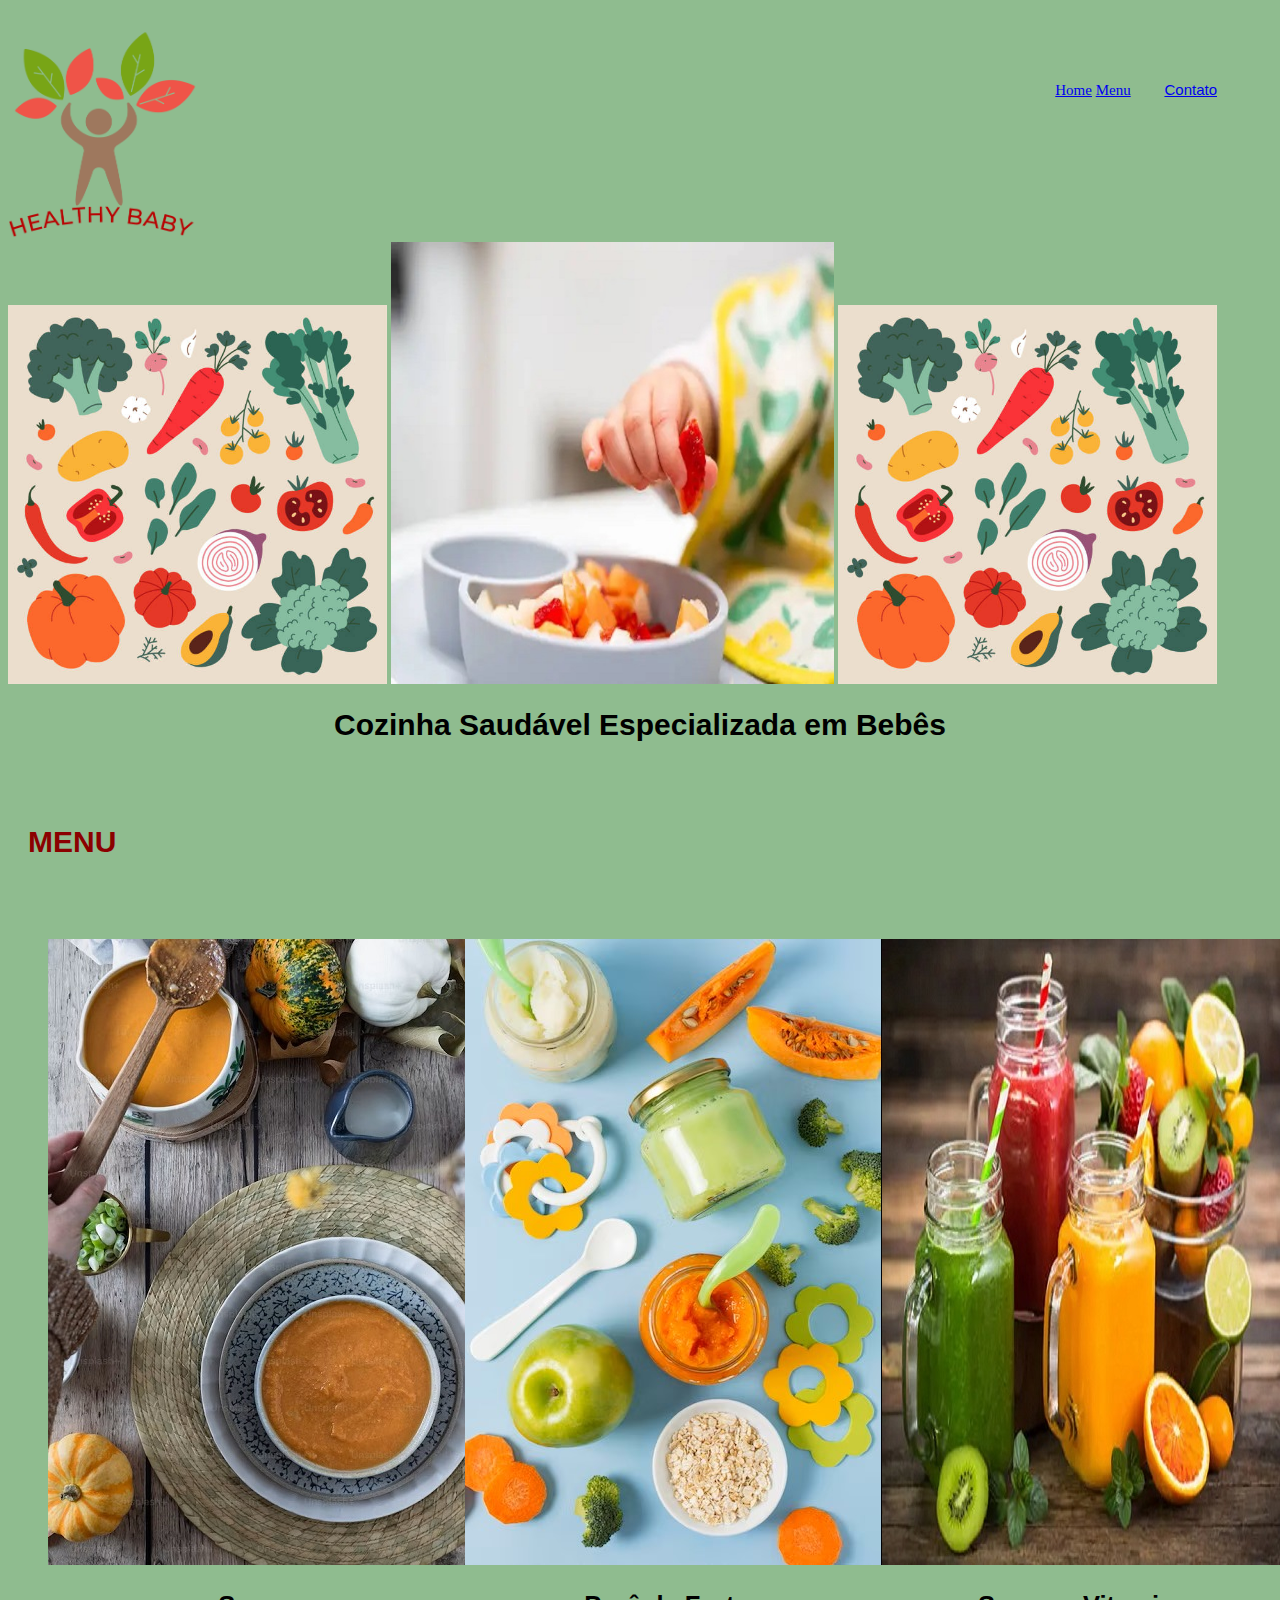
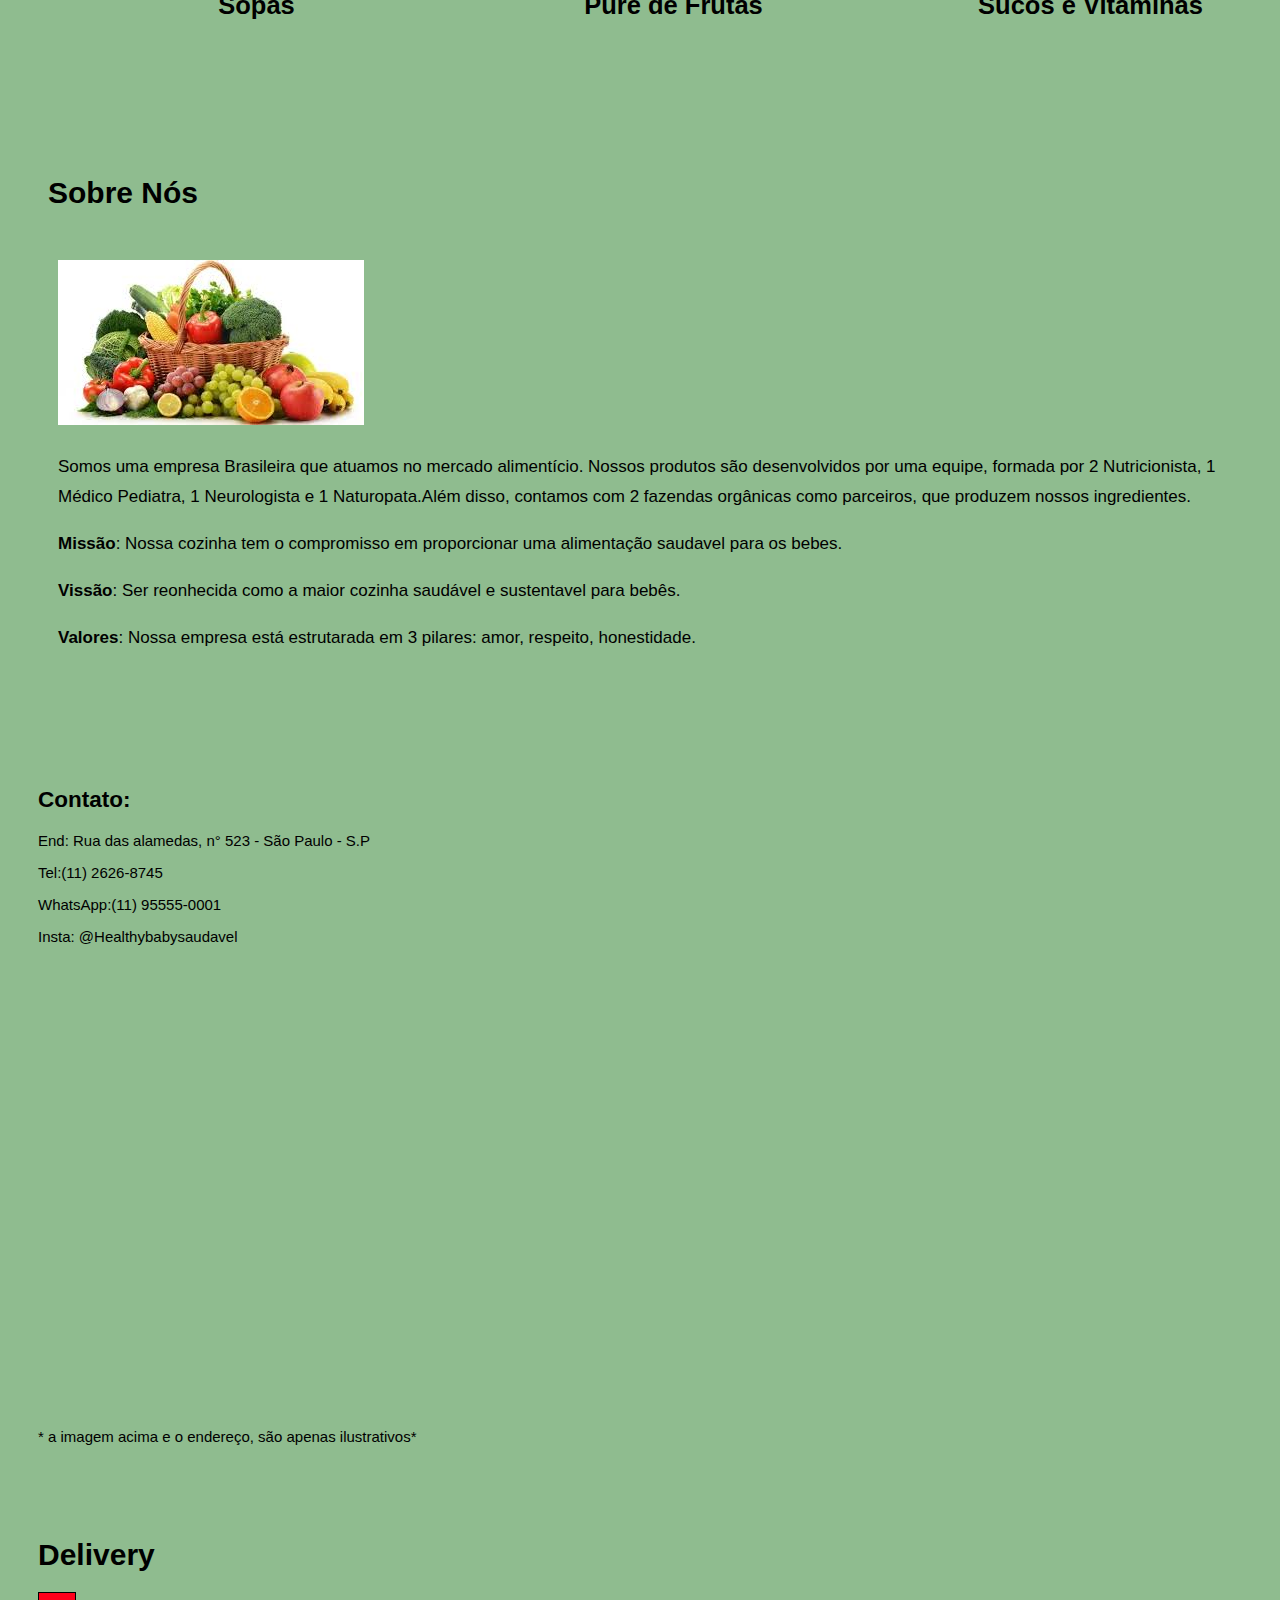
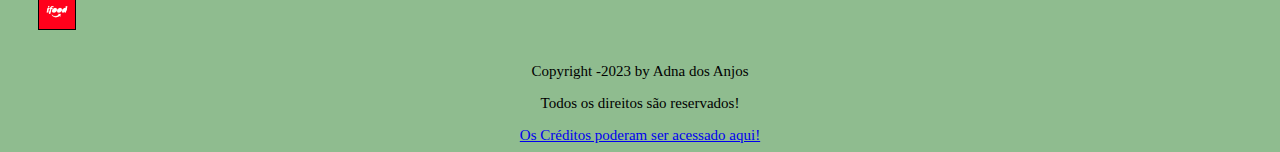
==== index.html @ 473ea643 "Cardápio" ====
<!DOCTYPE html>
<br lang="pt-br">
<head>
    <meta charset="UTF-8">
    <meta name="viewport" content="width=device-width, initial-scale=1.0">
    <link rel="stylesheet"type="text/css" href="style.css">
    <title>Cardápio</title>
</head>

<body>
<body style = "background-color: #8FBC8F";>

    <!--cabeçalho página-->
<div class="links">
<a href ="#Sobre Nós">Home</a>
<a href ="#MENU" class="Menu">Menu</a>
<a href ="#Contato" class="Contato">Contato</a> 


</div>

<img src="img/LOGOTIPO3.png" width="15%" height="15%"><br>
<img src="img\plano de fundo.jpg" width="30%" height="30%">  
<img src="img\mao de bebe2.jpg" width="35%" height="35%" > 
<img src="img\plano de fundo.jpg" width="30%" height="30%" >
</div>
<div class=" subtitulo">
<h1>Cozinha Saudável Especializada em Bebês</h1>
</div>

<br>
<!--Menu-->

<a name="MENU"></a>
<div class="MENU">
<p><b><h2>MENU</p></b></div></h2>
<a href ="MENU"></a>
</div>
<!---Sopa-->
<section class="itens_menu">
<div class="Sopa">

    <img src="img\sopa2.jpg" usemap="#Sopas">
    <figcaption><h2>Sopas</h2></figcaption>
    <map name="Sopas">
    <area shape="default" alt="Sopas" title="Sopas"href="Sopas.html">
    <a href="Sopas.html"></a>
    </map>

</div>  
<!----Purê de Frutas-->
<div class="Purê_de_Frutas">
    <img src="img\purezinho.jpeg" title="Purê de Frutas"usemap="#Purê de Frutas">
    <figcaption><h2><span>Purê de Frutas</h3></figcaption></span>
    <map name="Purê de Frutas">
    <area shape="default" alt="Purê de Frutas"title="Purê de Frutas" href="Purê de Frutas.html">
    <a href="Purê de Frutas.html"></a>
    </map>
</div> 
<!-----Sucos e Vitaminas--->
<div class="Sucos_e_Vitaminas">
    <img src="img\suco1.2.jpg" usemap="#Sucos e Vitaminas">
    <figcaption><h2>Sucos e Vitaminas</h2></figcaption>
    <map name="Sucos e Vitaminas">
    <area shape="default" alt="Sucos e Vitaminas" title="Sucos e Vitaminas" href="Sucos_e_vitaminas.html">
    </map>
    
</div></section>

<br>
<!----Sobre Nós-->
<br></br>

<div class="Sobre">
<a name="Sobre Nós"></a>
<h1>Sobre Nós</h1></div>
<div class="Sobre_nós">
<img src="img\sobre.jpeg">

<p>Somos uma empresa Brasileira que atuamos no mercado alimentício. Nossos produtos são desenvolvidos por uma equipe, formada por 
2 Nutricionista, 1 Médico Pediatra, 1 Neurologista e 1 Naturopata.Além disso, contamos com 2 fazendas orgânicas como parceiros, que 
produzem nossos ingredientes. </p>
<p><b>Missão</b>: Nossa cozinha tem o compromisso em proporcionar uma alimentação saudavel para os bebes.</p>
<p><b>Vissão</b>: Ser reonhecida como a maior cozinha saudável e sustentavel para bebês.</p>
<p><b>Valores</b>: Nossa empresa está estrutarada em 3 pilares: amor, respeito, honestidade.
</p></p></div>


<br>
<br>

<!--Contato-->

<div class="Contato">
<a name="Contato"></a>
<h2>Contato:</h2>
<p>End: Rua das alamedas, n° 523 - São Paulo - S.P</p>
<p>Tel:(11) 2626-8745</p>
<p>WhatsApp:(11) 95555-0001</p>
<p>Insta: @Healthybabysaudavel</p>
<iframe src="https://www.google.com/maps/embed?pb=!4v1690588817384!6m8!1m7!1sfwIBwShB0_gBxDWs9pZmEQ!2m2!1d-23.56446141131467!2d-46.65884759528473!3f220.39192803305642!4f1.6545133466533457!5f0.7820865974627469" width="600" height="450" style="border:0;" allowfullscreen="" loading="lazy" referrerpolicy="no-referrer-when-downgrade"></iframe>
<p>* a imagem acima e  o endereço, são apenas ilustrativos*</p>
</div>
<br></br>
<div class="ifood">
<figcaption><h1>Delivery</h1></figcaption>
<img src="img\ifood.png" width="03%" height="03%"usemap="#Delivery"border="1" >
<map name="Delivery">
<area shape="default" alt="Delivery" href="https://www.ifood.com.br/">
<a href="https://www.ifood.com.br/"></a>
</map></div>


<!--Rodapé-->
<div class="Créditos">
    <footer><p>Copyright -2023 by Adna dos Anjos</p> 
    <p>Todos os direitos são reservados!</p>
<a href="creditos.html">Os Créditos poderam ser acessado aqui!

</footer></div>
</body>
</html>
---- style.css ----
@charset "UTF-8";

body{
background-color: #8FBC8F";

}
/* index*/
.links{
float: right;
display: block;
background-color: #8FBC8F;
color:"#darkred";

padding: 25px 25px;

font-size: 15px;;

}
.imagem_topo{
background-image:url= ("img/LOGOTIPO1.png");
display:inline;
padding: 10px;
margin: 10px;
text-align: center;
}
.MENU{
font-size:  20px;
font-family:arial;
font-style: inherit;
color:darkred;
padding:10px;
margin: 10px;
text-align: left;
}

.itens_menu{

display: flex;
text-align: center;
font-size: 17px;
font-family: arial;
font-style:inherit;
margin: 40px;
padding: auto;
}
.Sopas{
float: left;
display: flex;

}
.Purê_de_Frutas{
float: left;

}
.Sucos_e_Vitaminas{
gap:30px;
float: right;
}



.subtitulo{
    text-align: center;
    font-size: 15px;
    font-family: Arial;
}

.Sobre{
font-size:  15px;
font-family: Arial;
margin: 40px;
text-align: left;


}

.Sobre_nós{
font-size: 17px;
font-family: Arial;
margin:50px;
display:block;
line-height: 30px;
text-align: left;

}

.Contato{
font-size: 15px;
font-family: Arial;
padding: 20px;
margin: 10px;
display:inline-block;

}

.ifood{

font-size: 15px;
font-family: arial;
padding: 20 px;
margin:30px;
}


/*O bloco3 está no Suco e Vitaminas*/
.bloco3{
text-align:center ;
font-size: 15px;
font-family: Arial;
margin: auto;
} 
.bloco3_1{
text-align:center;
font-size: 17px;
font-family: Arial;
padding: 10px;

}
/*O bloco2 está no Purê de frutas*/
.bloco2{

text-align:center;
font-size:15px ;
font-family: arial;
margin: auto;
}

.bloco2_1{
font-size: 17px;
font-family: Arial;
text-align: center;
padding: 10px;
}

/* O bloco1 está no Sopas*/
.bloco1{
text-align: center;
font-size: 15px;
font-family: Arial;
margin: auto;
}
.bloco1_2{
text-align: center;
font-size: 17px;
font-family: Arial;
padding: 10px;
}
/*Rodapé*/
.Créditos
{
text-align: center;
font-size: 15px;
font-family: 'Times New Roman';
}

.Rodapé{
    background-color:#c3d5f6;
    line-height:40px ;
    text-align: center;
    font-size: 20px;
    font-family: Arial;

}
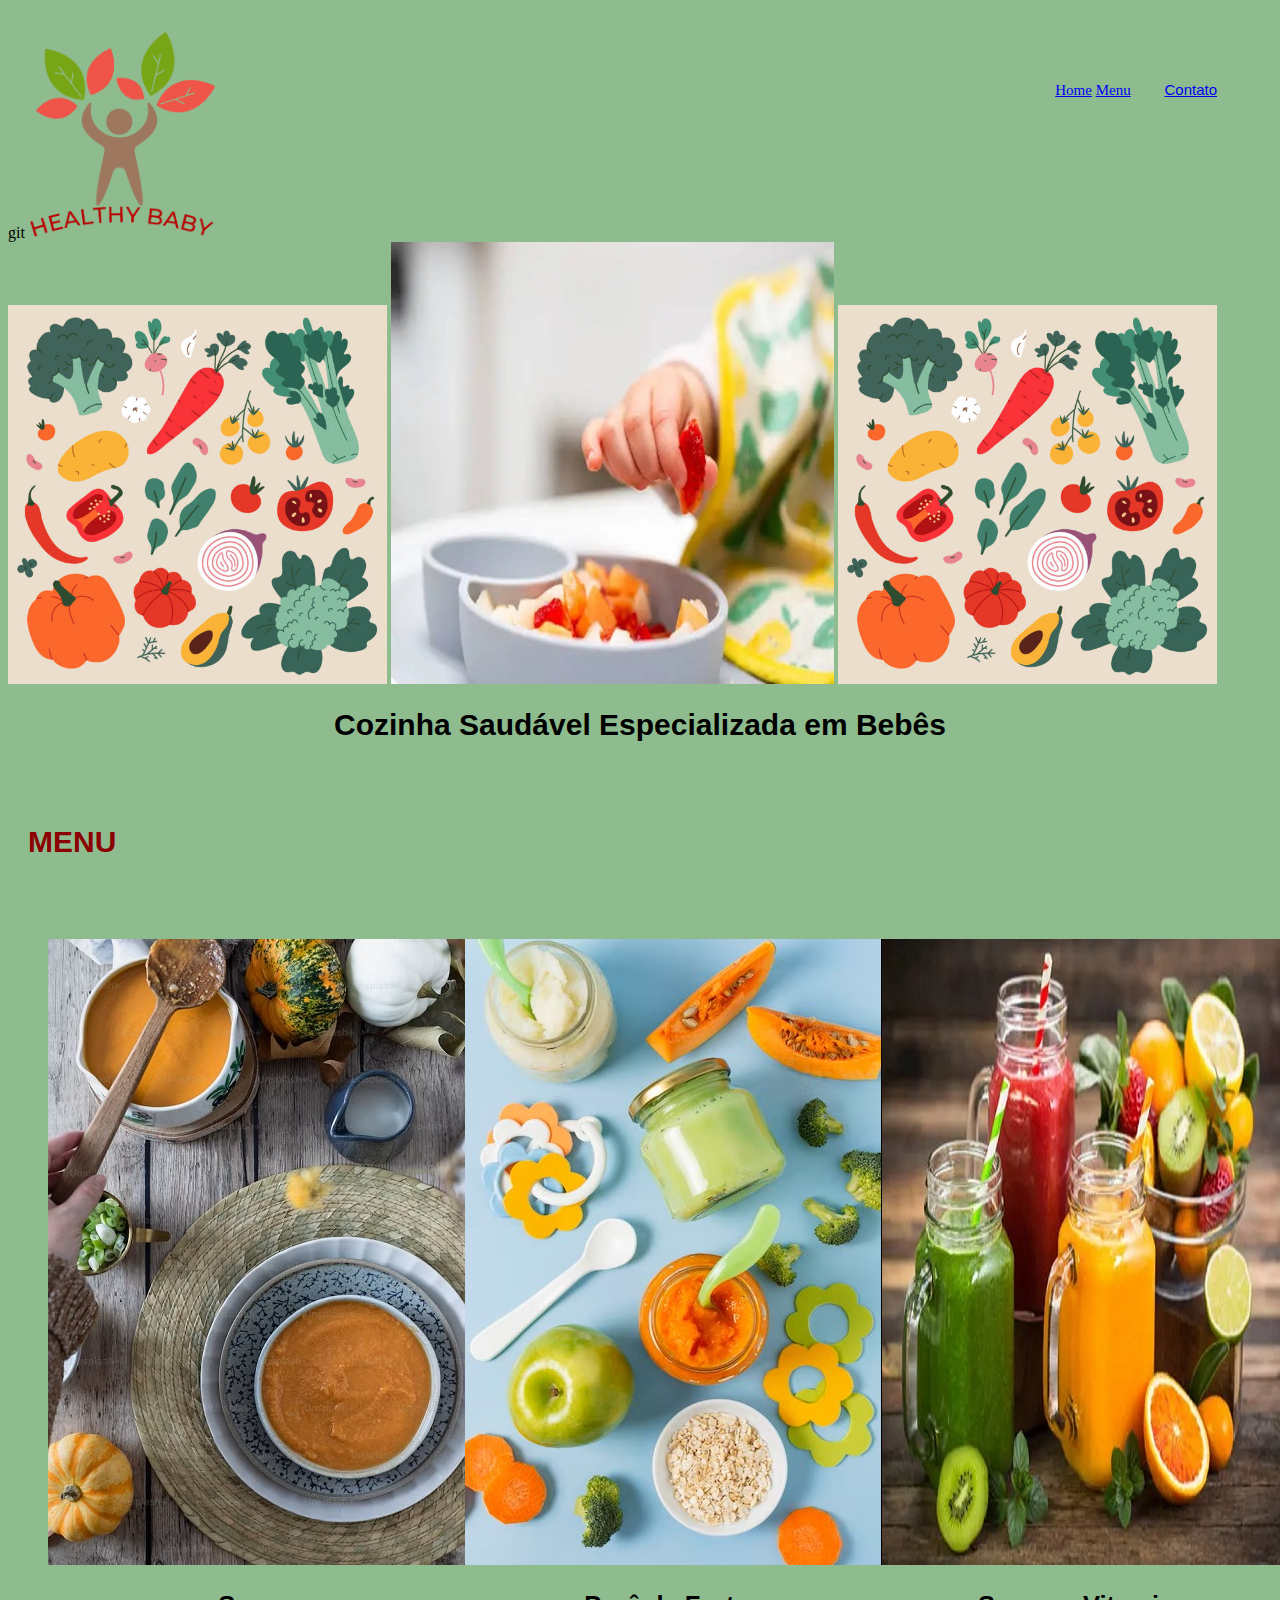
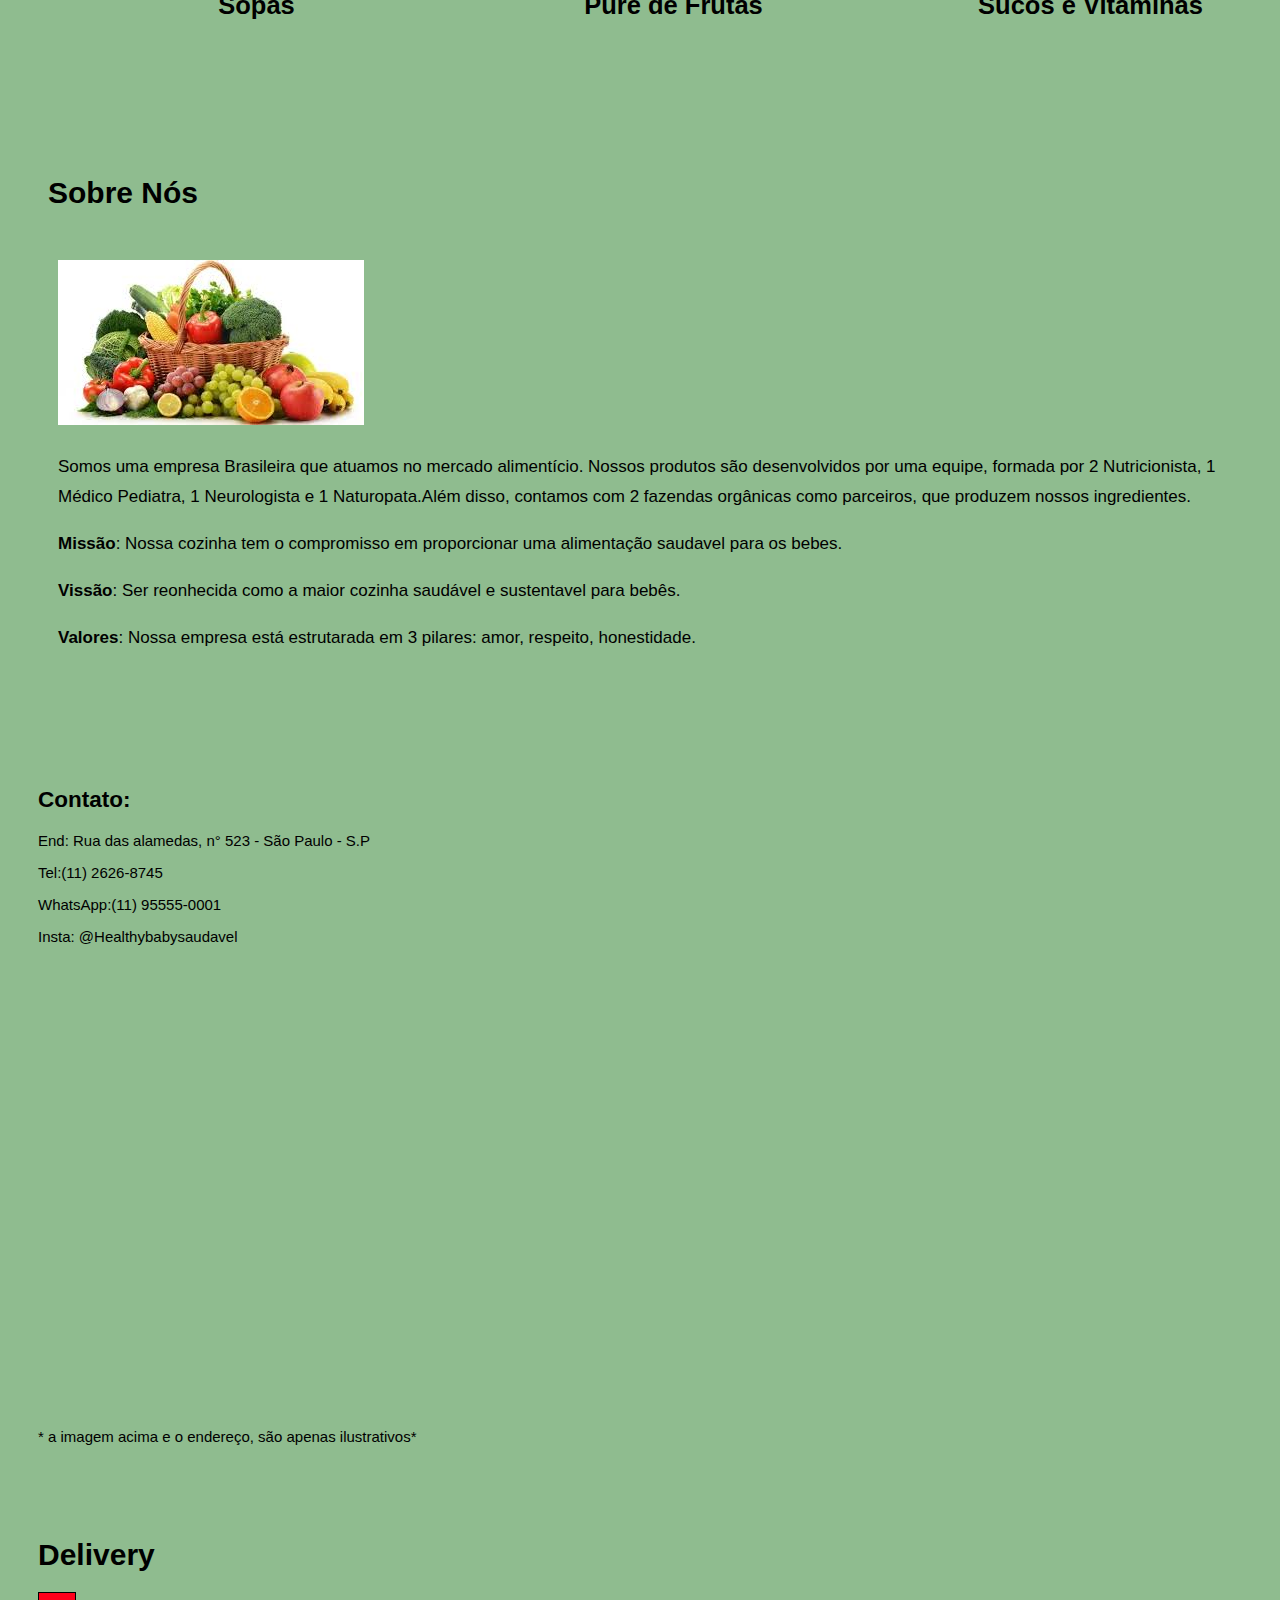
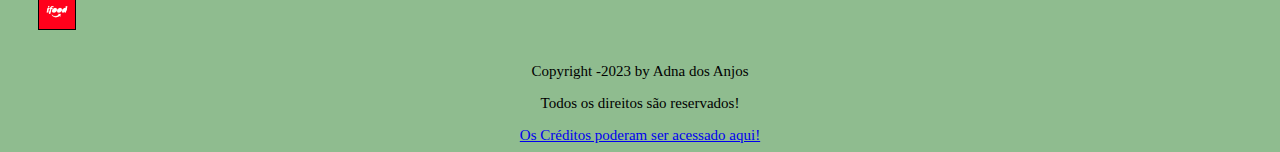
==== commit 8cd00e97: "Cardápio" ====
--- a/index.html
+++ b/index.html
@@ -2,14 +2,14 @@
 <br lang="pt-br">
 <head>
     <meta charset="UTF-8">
-    <meta name="viewport" content="width=device-width, initial-scale=1.0">
+    <meta name="viewport" content="width=device-width, initial-scale=1">
     <link rel="stylesheet"type="text/css" href="style.css">
     <title>Cardápio</title>
 </head>
 
 <body>
 <body style = "background-color: #8FBC8F";>
-
+git
     <!--cabeçalho página-->
 <div class="links">
 <a href ="#Sobre Nós">Home</a>
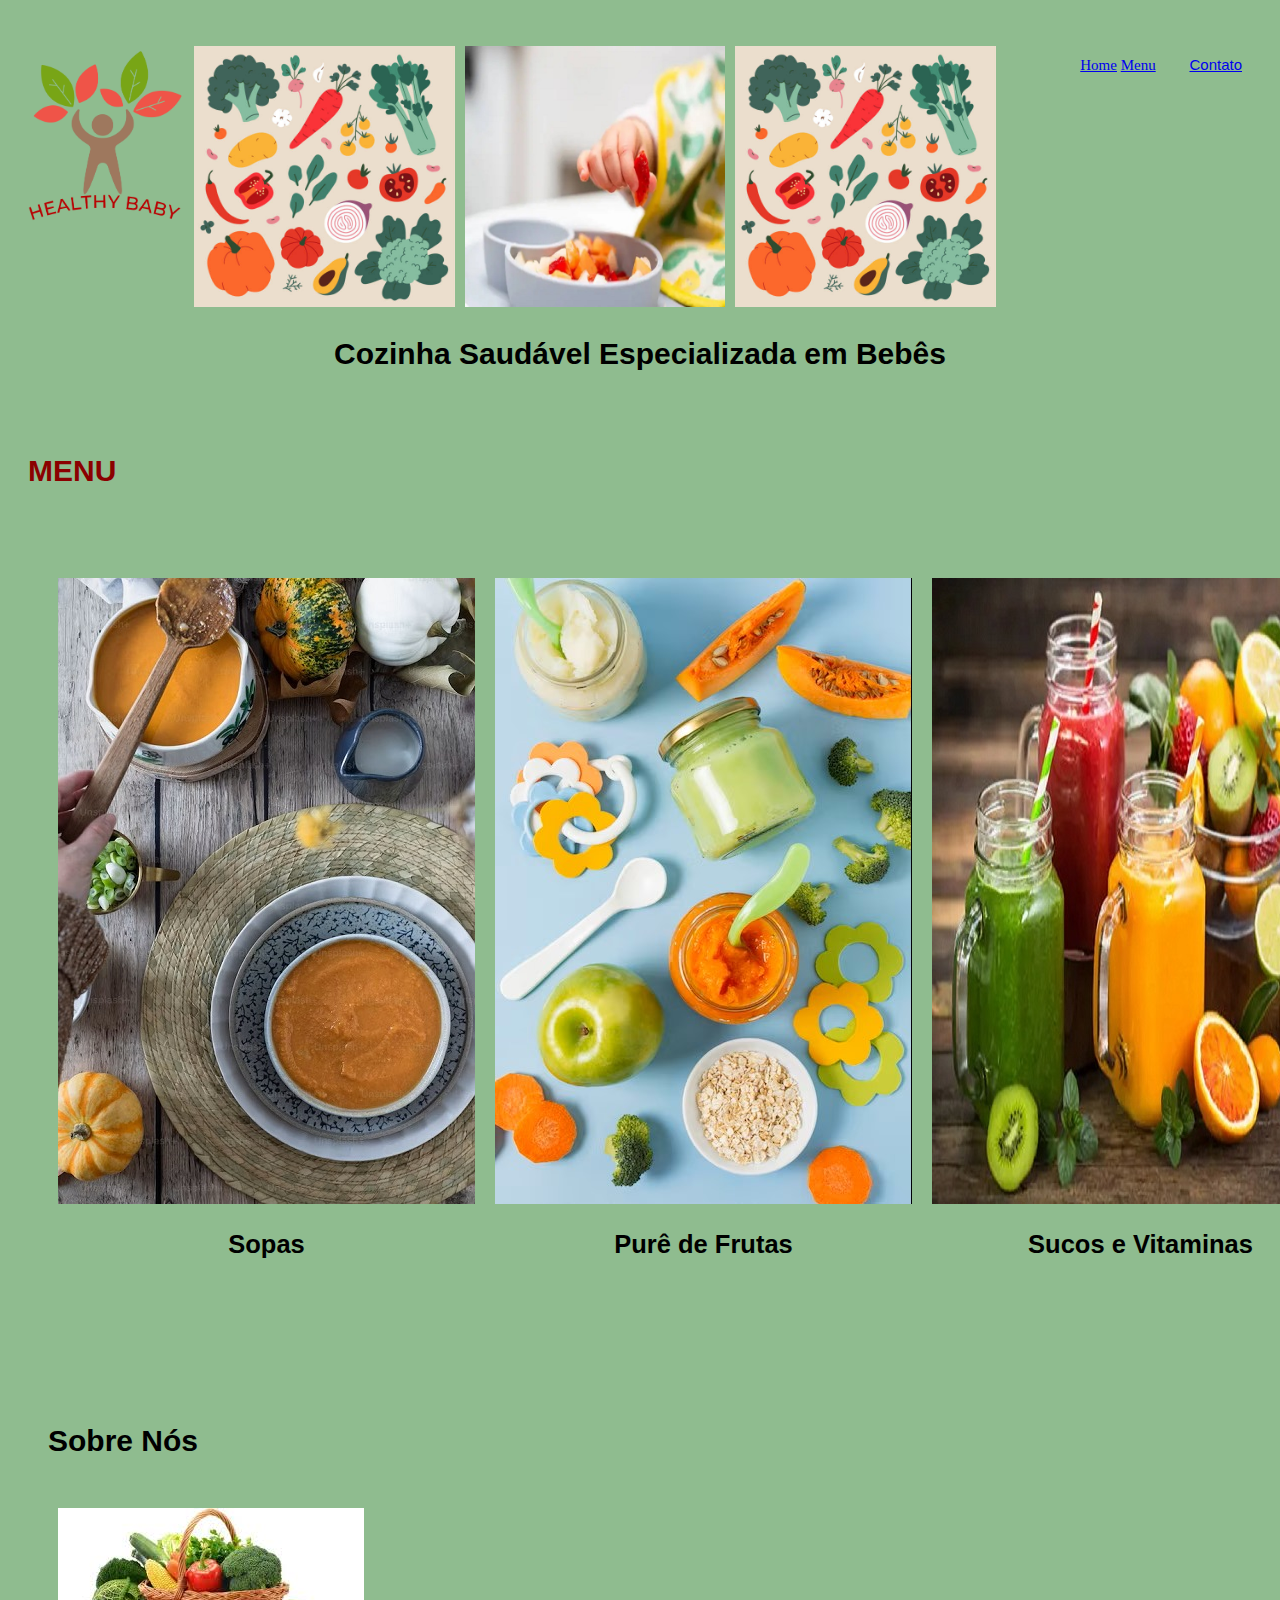
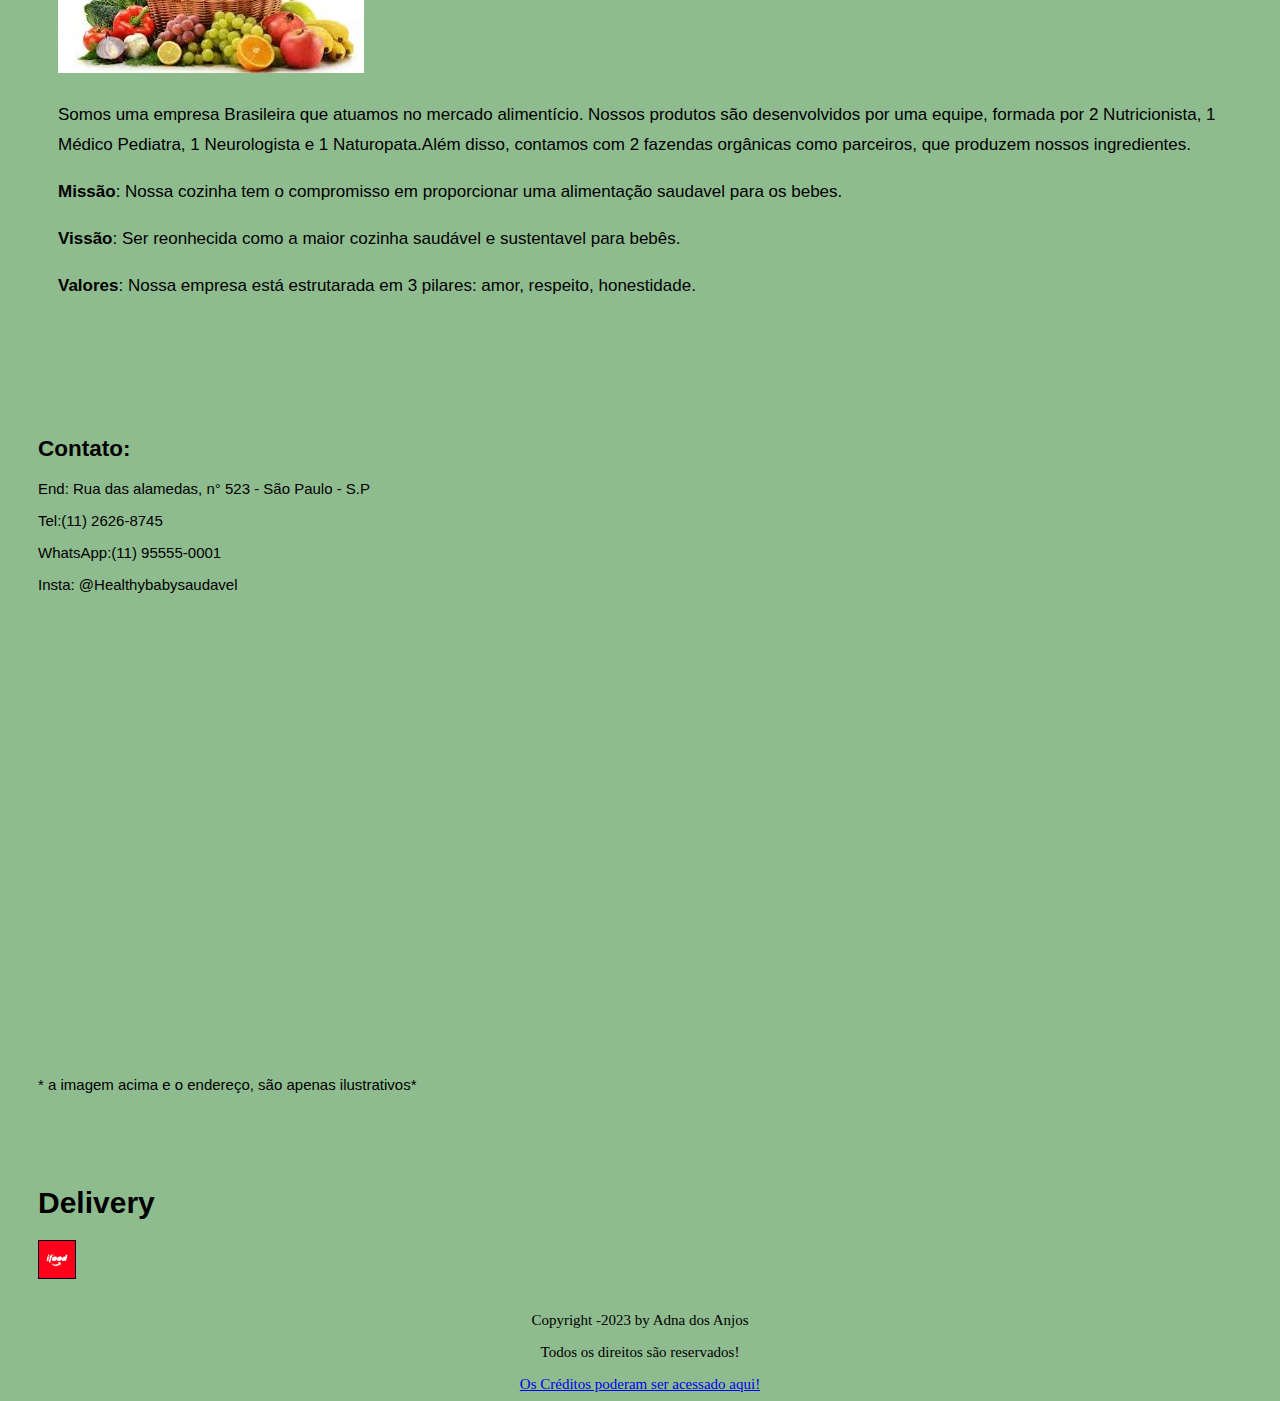
==== commit a5e09d36: "Cardápio" ====
--- a/index.html
+++ b/index.html
@@ -5,11 +5,16 @@
     <meta name="viewport" content="width=device-width, initial-scale=1">
     <link rel="stylesheet"type="text/css" href="style.css">
     <title>Cardápio</title>
+
+
+   
 </head>
 
 <body>
-<body style = "background-color: #8FBC8F";>
-git
+
+
+<body style = "background-color: #8FBC8F">
+
     <!--cabeçalho página-->
 <div class="links">
 <a href ="#Sobre Nós">Home</a>
@@ -18,11 +23,11 @@
 
 
 </div>
-
-<img src="img/LOGOTIPO3.png" width="15%" height="15%"><br>
-<img src="img\plano de fundo.jpg" width="30%" height="30%">  
-<img src="img\mao de bebe2.jpg" width="35%" height="35%" > 
-<img src="img\plano de fundo.jpg" width="30%" height="30%" >
+<div class="plano_fundo">
+<img src="img/LOGOTIPO3.png" width="15%" height="15%">
+<img src="img\plano de fundo.jpg" width="25%" height="25%">  
+<img src="img\mao de bebe2.jpg" width="25%" height="25%"> 
+<img src="img\plano de fundo.jpg" width="25%" height="25%">
 </div>
 <div class=" subtitulo">
 <h1>Cozinha Saudável Especializada em Bebês</h1>
@@ -33,7 +38,7 @@
 
 <a name="MENU"></a>
 <div class="MENU">
-<p><b><h2>MENU</p></b></div></h2>
+<p><b><h2>MENU</p></b></h2>
 <a href ="MENU"></a>
 </div>
 <!---Sopa-->
@@ -119,4 +124,5 @@
 
 </footer></div>
 </body>
+</styl>
 </html>--- a/style.css
+++ b/style.css
@@ -2,28 +2,27 @@
 @charset "UTF-8";
 
 body{
-background-color: #8FBC8F";
-
+background-color:#8FBC8F";
 }
 /* index*/
 .links{
 float: right;
-display: block;
+display:inline-block;
 background-color: #8FBC8F;
-color:"#darkred";
+color:crimson;
 
-padding: 25px 25px;
-
-font-size: 15px;;
+font-size: 15px;
 
 }
-.imagem_topo{
-background-image:url= ("img/LOGOTIPO1.png");
-display:inline;
+.plano_fundo{
+display: flex;
 padding: 10px;
 margin: 10px;
-text-align: center;
+gap:10px;
+
+
 }
+
 .MENU{
 font-size:  20px;
 font-family:arial;
@@ -35,35 +34,21 @@
 }
 
 .itens_menu{
-
 display: flex;
 text-align: center;
 font-size: 17px;
 font-family: arial;
 font-style:inherit;
-margin: 40px;
-padding: auto;
-}
-.Sopas{
-float: left;
-display: flex;
-
-}
-.Purê_de_Frutas{
-float: left;
-
-}
-.Sucos_e_Vitaminas{
-gap:30px;
-float: right;
+margin: 30px;
+padding: 20px;
+gap:20px;
+align-items: center;
 }
 
-
-
 .subtitulo{
-    text-align: center;
-    font-size: 15px;
-    font-family: Arial;
+text-align: center;
+font-size: 15px;
+font-family: Arial;
 }
 
 .Sobre{
@@ -101,7 +86,6 @@
 padding: 20 px;
 margin:30px;
 }
-
 
 /*O bloco3 está no Suco e Vitaminas*/
 .bloco3{
@@ -155,11 +139,11 @@
 }
 
 .Rodapé{
-    background-color:#c3d5f6;
-    line-height:40px ;
-    text-align: center;
-    font-size: 20px;
-    font-family: Arial;
+background-color:#c3d5f6;
+line-height:40px ;
+text-align: center;
+font-size: 20px;
+font-family: Arial;
 
 }
 
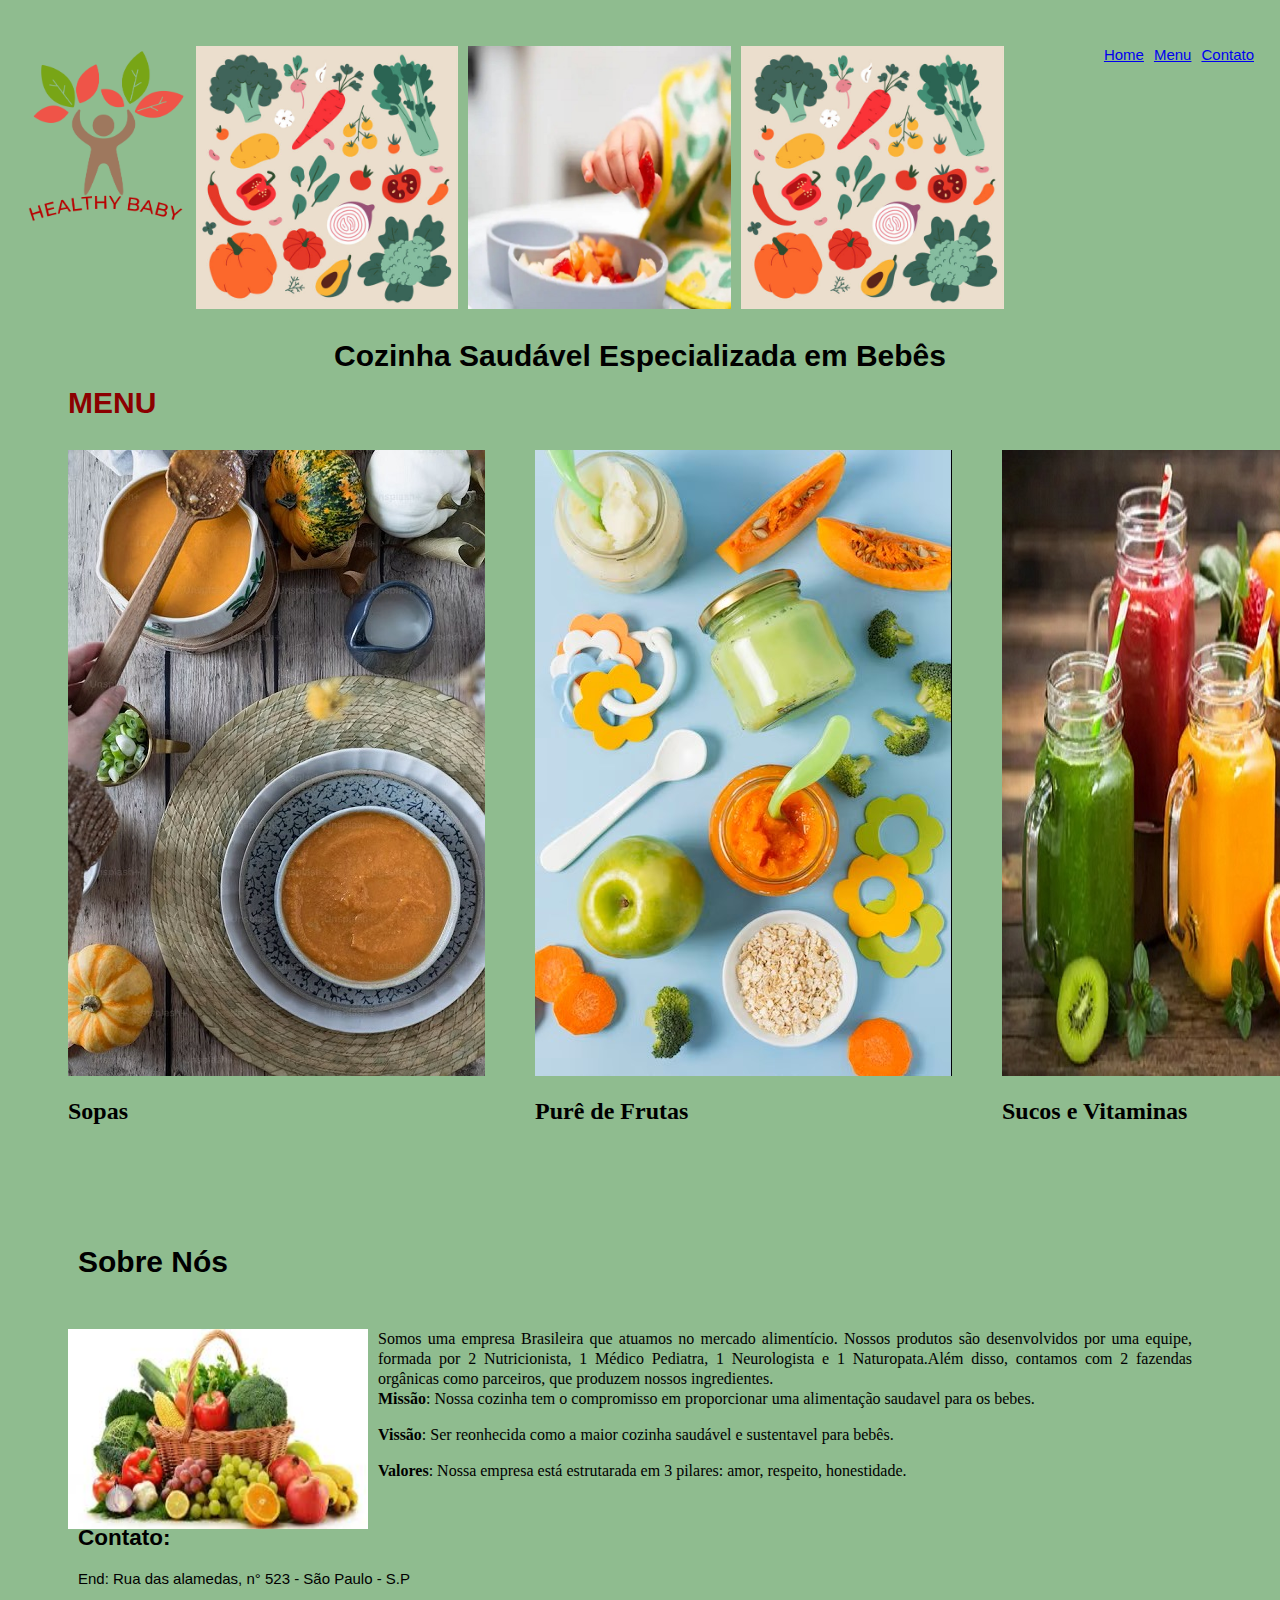
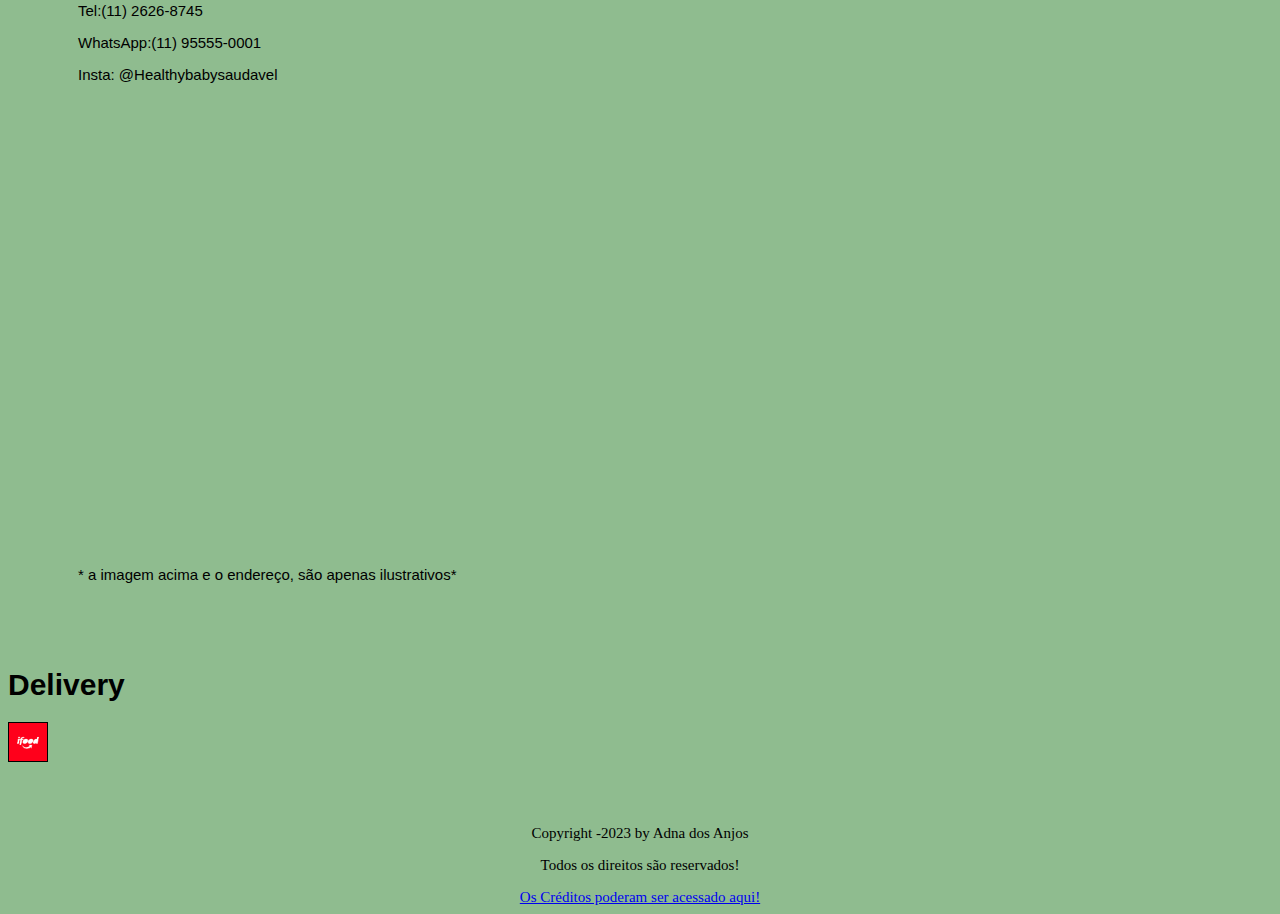
==== commit cd44b8de: "rensposividade" ====
--- a/index.html
+++ b/index.html
@@ -5,24 +5,23 @@
     <meta name="viewport" content="width=device-width, initial-scale=1">
     <link rel="stylesheet"type="text/css" href="style.css">
     <title>Cardápio</title>
+</head>
+<header>
 
+    <!--cabeçalho página-->
+    <div class="links">
+        <ul style ="padding-left: 5px;margin-top: 2px;margin-bottom: 2px;">
+    <li id="li"><a href ="#Sobre Nós">Home</a></li>
+    <li id="li"><a href ="#MENU" class="Menu">Menu</a></li>
+    <li id="li"><a href ="#Contatos" class="Contatos">Contato</a></li></ul>
+    </div>
 
-   
-</head>
-
+</header>
 <body>
 
 
 <body style = "background-color: #8FBC8F">
 
-    <!--cabeçalho página-->
-<div class="links">
-<a href ="#Sobre Nós">Home</a>
-<a href ="#MENU" class="Menu">Menu</a>
-<a href ="#Contato" class="Contato">Contato</a> 
-
-
-</div>
 <div class="plano_fundo">
 <img src="img/LOGOTIPO3.png" width="15%" height="15%">
 <img src="img\plano de fundo.jpg" width="25%" height="25%">  
@@ -38,7 +37,7 @@
 
 <a name="MENU"></a>
 <div class="MENU">
-<p><b><h2>MENU</p></b></h2>
+<p><h2>MENU</p></h2>
 <a href ="MENU"></a>
 </div>
 <!---Sopa-->
@@ -79,34 +78,30 @@
 <div class="Sobre">
 <a name="Sobre Nós"></a>
 <h1>Sobre Nós</h1></div>
+
+<img id ="sob" src="img\sobre.jpeg">
 <div class="Sobre_nós">
-<img src="img\sobre.jpeg">
-
 <p>Somos uma empresa Brasileira que atuamos no mercado alimentício. Nossos produtos são desenvolvidos por uma equipe, formada por 
 2 Nutricionista, 1 Médico Pediatra, 1 Neurologista e 1 Naturopata.Além disso, contamos com 2 fazendas orgânicas como parceiros, que 
-produzem nossos ingredientes. </p>
-<p><b>Missão</b>: Nossa cozinha tem o compromisso em proporcionar uma alimentação saudavel para os bebes.</p>
-<p><b>Vissão</b>: Ser reonhecida como a maior cozinha saudável e sustentavel para bebês.</p>
-<p><b>Valores</b>: Nossa empresa está estrutarada em 3 pilares: amor, respeito, honestidade.
-</p></p></div>
+produzem nossos ingredientes.<br>
+<b>Missão</b>: Nossa cozinha tem o compromisso em proporcionar uma alimentação saudavel para os bebes.</p>
+<b>Vissão</b>: Ser reonhecida como a maior cozinha saudável e sustentavel para bebês.</p>
+<b>Valores</b>: Nossa empresa está estrutarada em 3 pilares: amor, respeito, honestidade.
+</div></p>
 
-
-<br>
-<br>
 
 <!--Contato-->
 
 <div class="Contato">
-<a name="Contato"></a>
+<a name="Contatos"></a>
 <h2>Contato:</h2>
 <p>End: Rua das alamedas, n° 523 - São Paulo - S.P</p>
 <p>Tel:(11) 2626-8745</p>
 <p>WhatsApp:(11) 95555-0001</p>
 <p>Insta: @Healthybabysaudavel</p>
-<iframe src="https://www.google.com/maps/embed?pb=!4v1690588817384!6m8!1m7!1sfwIBwShB0_gBxDWs9pZmEQ!2m2!1d-23.56446141131467!2d-46.65884759528473!3f220.39192803305642!4f1.6545133466533457!5f0.7820865974627469" width="600" height="450" style="border:0;" allowfullscreen="" loading="lazy" referrerpolicy="no-referrer-when-downgrade"></iframe>
+<iframe id = "maps" src="https://www.google.com/maps/embed?pb=!4v1690588817384!6m8!1m7!1sfwIBwShB0_gBxDWs9pZmEQ!2m2!1d-23.56446141131467!2d-46.65884759528473!3f220.39192803305642!4f1.6545133466533457!5f0.7820865974627469" width="600px" height="450px" style="border:0;" allowfullscreen="" loading="lazy" referrerpolicy="no-referrer-when-downgrade"></iframe>
 <p>* a imagem acima e  o endereço, são apenas ilustrativos*</p>
 </div>
-<br></br>
 <div class="ifood">
 <figcaption><h1>Delivery</h1></figcaption>
 <img src="img\ifood.png" width="03%" height="03%"usemap="#Delivery"border="1" >
@@ -124,5 +119,5 @@
 
 </footer></div>
 </body>
-</styl>
+</style>
 </html>--- a/style.css
+++ b/style.css
@@ -4,21 +4,46 @@
 body{
 background-color:#8FBC8F";
 }
+
+header{
+    height: 20%;
+    display:block;
+    text-align: center;
+    background-color:#337ccf;
+    margin:8px;
+}    
 /* index*/
 .links{
-float: right;
-display:inline-block;
+display:block;
+float:right;
 background-color: #8FBC8F;
 color:crimson;
-
-font-size: 15px;
-
-}
+font-size: 15px;
+margin:5px 5px;
+}
+
+#li{
+list-style-type: none;
+float:left;
+padding: 5px 5px;
+color:black;
+font-family: Arial;
+text-decoration: none;
+
+}
+
+
+li:hover{
+    background-color:#07b94b;
+    color:black;
+}
+
 .plano_fundo{
 display: flex;
 padding: 10px;
 margin: 10px;
 gap:10px;
+border-radius: 50px;
 
 
 }
@@ -28,21 +53,34 @@
 font-family:arial;
 font-style: inherit;
 color:darkred;
-padding:10px;
-margin: 10px;
+padding-bottom: 10 px;
+padding-top: 10 px;
+margin-top: -50px;
+margin-right: 600px;
+margin-left: 60px;
 text-align: left;
+
 }
 
 .itens_menu{
-display: flex;
-text-align: center;
-font-size: 17px;
-font-family: arial;
-font-style:inherit;
-margin: 30px;
-padding: 20px;
-gap:20px;
-align-items: center;
+
+display:flex;
+gap: 50px;
+padding-right:10px;
+padding-left: 10px;
+margin-left: 50px;
+margin-right: 10px;
+position:relative;
+width:30%;
+
+font-family:'Times New Roman';
+text-align: left;
+
+text-align: justify;
+
+word-spacing: 20%;
+line-height: 20px;
+
 }
 
 .subtitulo{
@@ -54,28 +92,39 @@
 .Sobre{
 font-size:  15px;
 font-family: Arial;
-margin: 40px;
+margin: 20px 60px;
 text-align: left;
+padding: 10px;
+position: relative;
+display:flex;
 
 
 }
 
 .Sobre_nós{
-font-size: 17px;
-font-family: Arial;
-margin:50px;
+font-family:'Times New Roman';
+text-align: right;
+text-align: justify;
+word-spacing: 20%;
+line-height: 20px;
+margin-left: 370px;
+margin-top: -220px;
+margin-right: 80px;
+
+}
+#sob{
+    margin-left: 60px; 
+    width: 300px; 
+    height: 200px;
+
+}
+
+.Contato{
+font-size: 15px;
+font-family: Arial;
+padding: 10px;
+margin: 5px 60px ;
 display:block;
-line-height: 30px;
-text-align: left;
-
-}
-
-.Contato{
-font-size: 15px;
-font-family: Arial;
-padding: 20px;
-margin: 10px;
-display:inline-block;
 
 }
 
@@ -83,8 +132,8 @@
 
 font-size: 15px;
 font-family: arial;
-padding: 20 px;
-margin:30px;
+padding: 10 px;
+margin:60px 0;
 }
 
 /*O bloco3 está no Suco e Vitaminas*/
@@ -147,18 +196,100 @@
 
 }
 
-
-
-
-
-
-
-
-
-
-
-
-
-
-
-
+@media screen and (max-width:720px) {
+.subtitulo{
+    
+    text-align: center;
+    font-size: 10px;
+}
+.MENU{
+    font-size: 15px;
+    text-align: center;
+    margin-left: 330px;
+    margin-top: 5px;
+}
+.itens_menu{
+
+display:table-cell;
+text-align: center;
+position: relative;
+
+}
+#li{
+   display: none;
+}
+.Sobre{
+display: block;
+text-align: center;
+}
+.Sobre_nós{
+    display:block;
+   margin:0px 180px;
+}
+#sob{
+    display:block;
+    text-align: center;
+  margin: 0 200px;
+}
+.Contato{
+    text-align: center;
+}
+#maps{
+    width: 300px;
+    height: 250px;
+    margin-bottom: 2px;
+    padding: 5px;
+}
+.ifood{
+    text-align: center;
+    margin-top: 5px;
+    margin-bottom: 5px;
+}
+.bloco1{
+    text-align: center;
+    display: block;
+    font-size:10px;
+    margin-left: 50px;
+  
+    
+
+}
+.bloco1_2{
+    text-align: center;
+    display: block;
+    font-size: 12px;
+}
+.bloco2{
+    text-align: center;
+    display: block;
+    font-size:10px;
+    margin-left: 50px;
+
+
+}
+.bloco2_1{
+    text-align: center;
+    display: block;
+    font-size: 12px;
+
+}
+.bloco3{
+    text-align: center;
+    display: block;
+    font-size:10px;
+    margin-left: 50px;
+
+}
+.bloco3_1{
+    text-align: center;
+    display: block;
+    font-size: 12px;
+}
+
+}
+
+
+
+
+
+
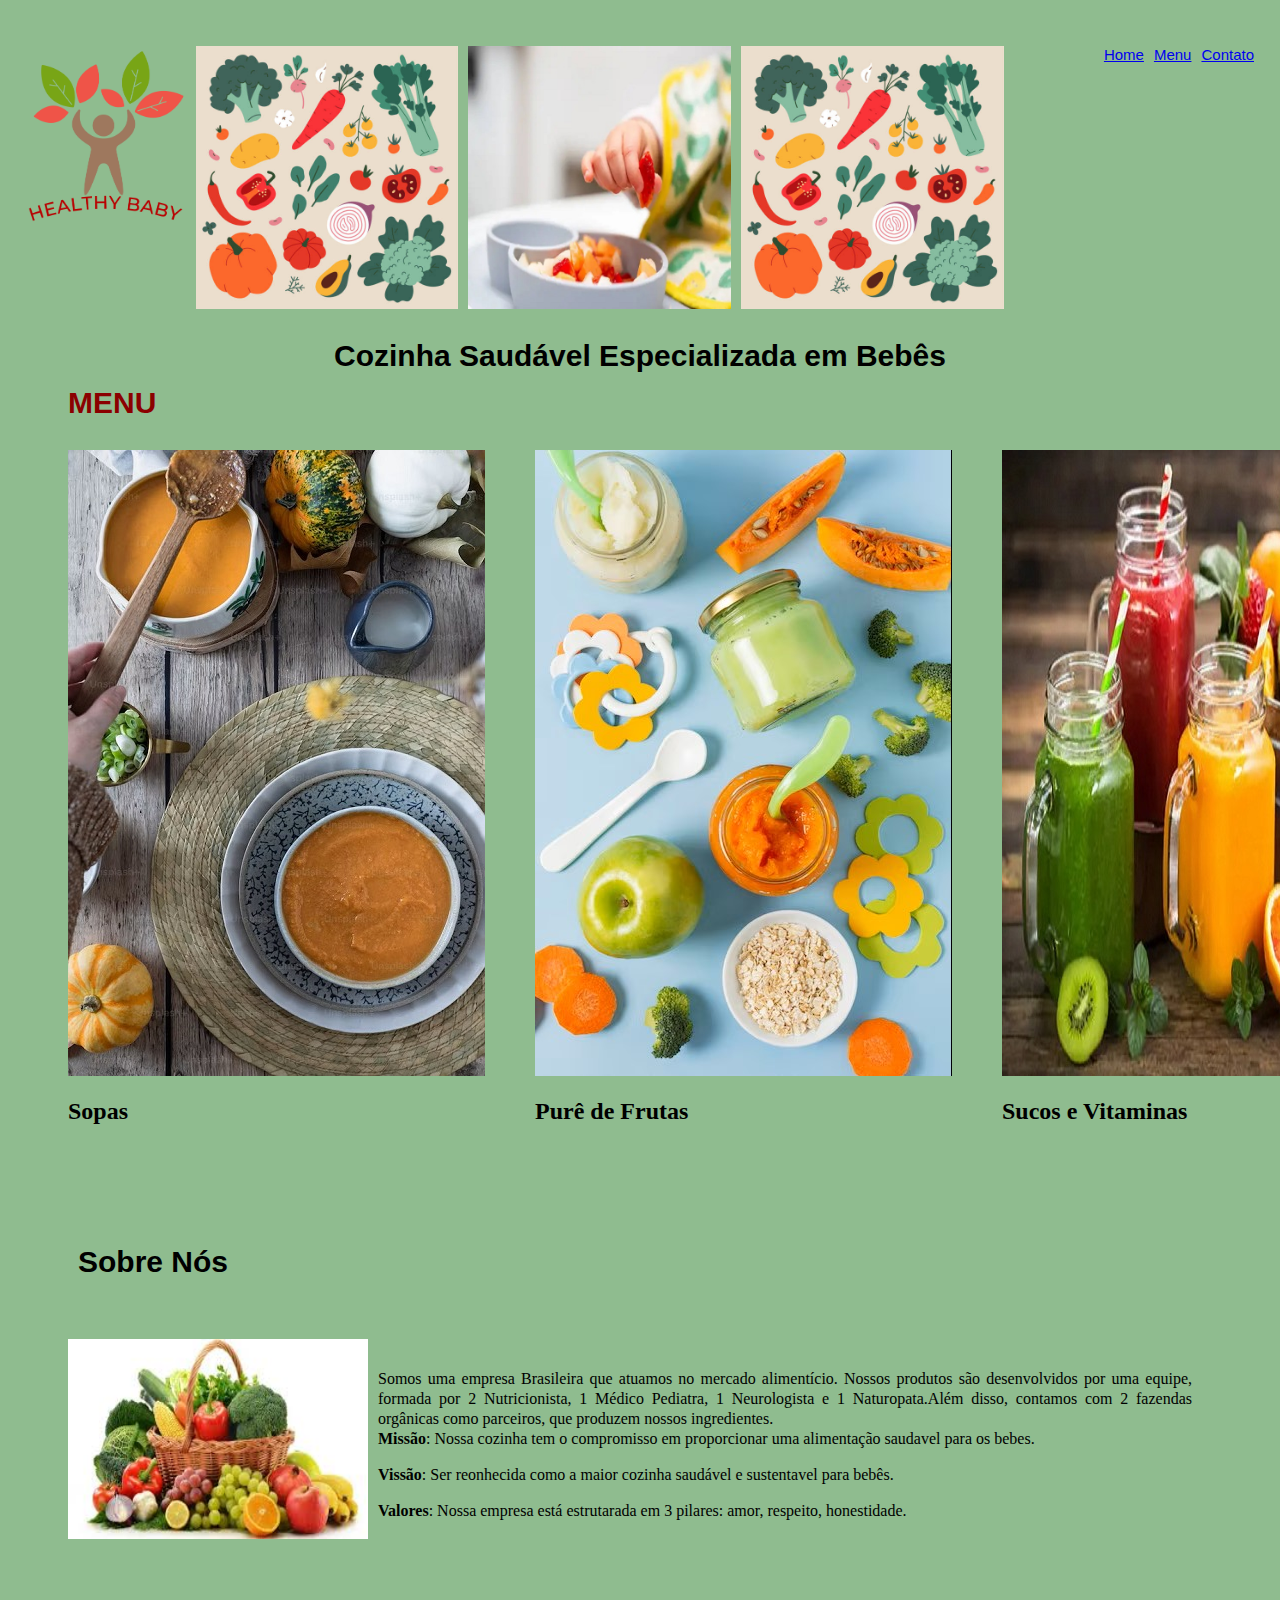
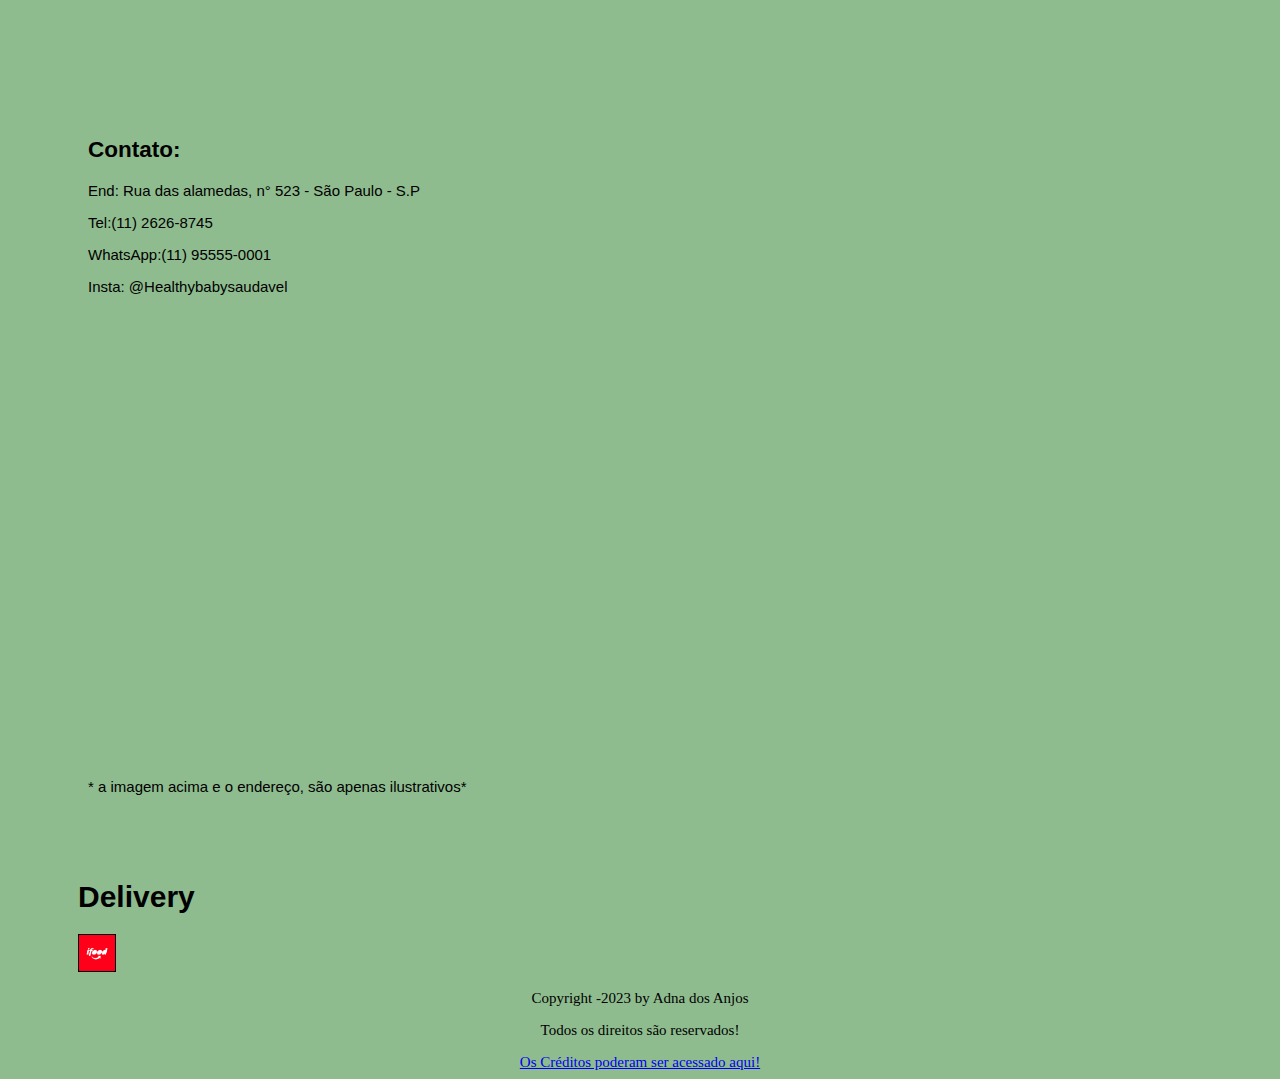
==== commit 7e779c03: "responsividade" ====
--- a/index.html
+++ b/index.html
@@ -87,7 +87,7 @@
 <b>Missão</b>: Nossa cozinha tem o compromisso em proporcionar uma alimentação saudavel para os bebes.</p>
 <b>Vissão</b>: Ser reonhecida como a maior cozinha saudável e sustentavel para bebês.</p>
 <b>Valores</b>: Nossa empresa está estrutarada em 3 pilares: amor, respeito, honestidade.
-</div></p>
+</div></p><br>
 
 
 <!--Contato-->
--- a/style.css
+++ b/style.css
@@ -110,21 +110,28 @@
 margin-left: 370px;
 margin-top: -220px;
 margin-right: 80px;
+margin-bottom: 80px;
 
 }
 #sob{
     margin-left: 60px; 
+    margin-top: 10px;
     width: 300px; 
     height: 200px;
+    margin-bottom: 20px;
+    padding-bottom: 10px;
 
 }
 
 .Contato{
 font-size: 15px;
 font-family: Arial;
-padding: 10px;
-margin: 5px 60px ;
-display:block;
+padding: 20px;
+margin-left: 60px ;
+margin-bottom: 50px;
+margin-top: 80px;
+
+
 
 }
 
@@ -133,7 +140,7 @@
 font-size: 15px;
 font-family: arial;
 padding: 10 px;
-margin:60px 0;
+margin-left:70px ;
 }
 
 /*O bloco3 está no Suco e Vitaminas*/
@@ -172,6 +179,8 @@
 font-size: 15px;
 font-family: Arial;
 margin: auto;
+width:400px ;
+height:300px;
 }
 .bloco1_2{
 text-align: center;
@@ -216,20 +225,20 @@
 
 }
 #li{
-   display: none;
+display: none;
 }
 .Sobre{
 display: block;
 text-align: center;
 }
 .Sobre_nós{
-    display:block;
-   margin:0px 180px;
+display:block;
+margin:0px 180px;
 }
 #sob{
     display:block;
     text-align: center;
-  margin: 0 200px;
+  margin: 5px 200px;
 }
 .Contato{
     text-align: center;
@@ -241,18 +250,14 @@
     padding: 5px;
 }
 .ifood{
-    text-align: center;
-    margin-top: 5px;
-    margin-bottom: 5px;
+
+   text-align:center;
 }
 .bloco1{
     text-align: center;
     display: block;
     font-size:10px;
     margin-left: 50px;
-  
-    
-
 }
 .bloco1_2{
     text-align: center;
@@ -264,6 +269,7 @@
     display: block;
     font-size:10px;
     margin-left: 50px;
+    width: 200px;
 
 
 }
@@ -285,11 +291,14 @@
     display: block;
     font-size: 12px;
 }
-
-}
-
-
-
-
-
-
+.Rodapé{
+margin-left: 10px;
+}
+
+}
+
+
+
+
+
+
